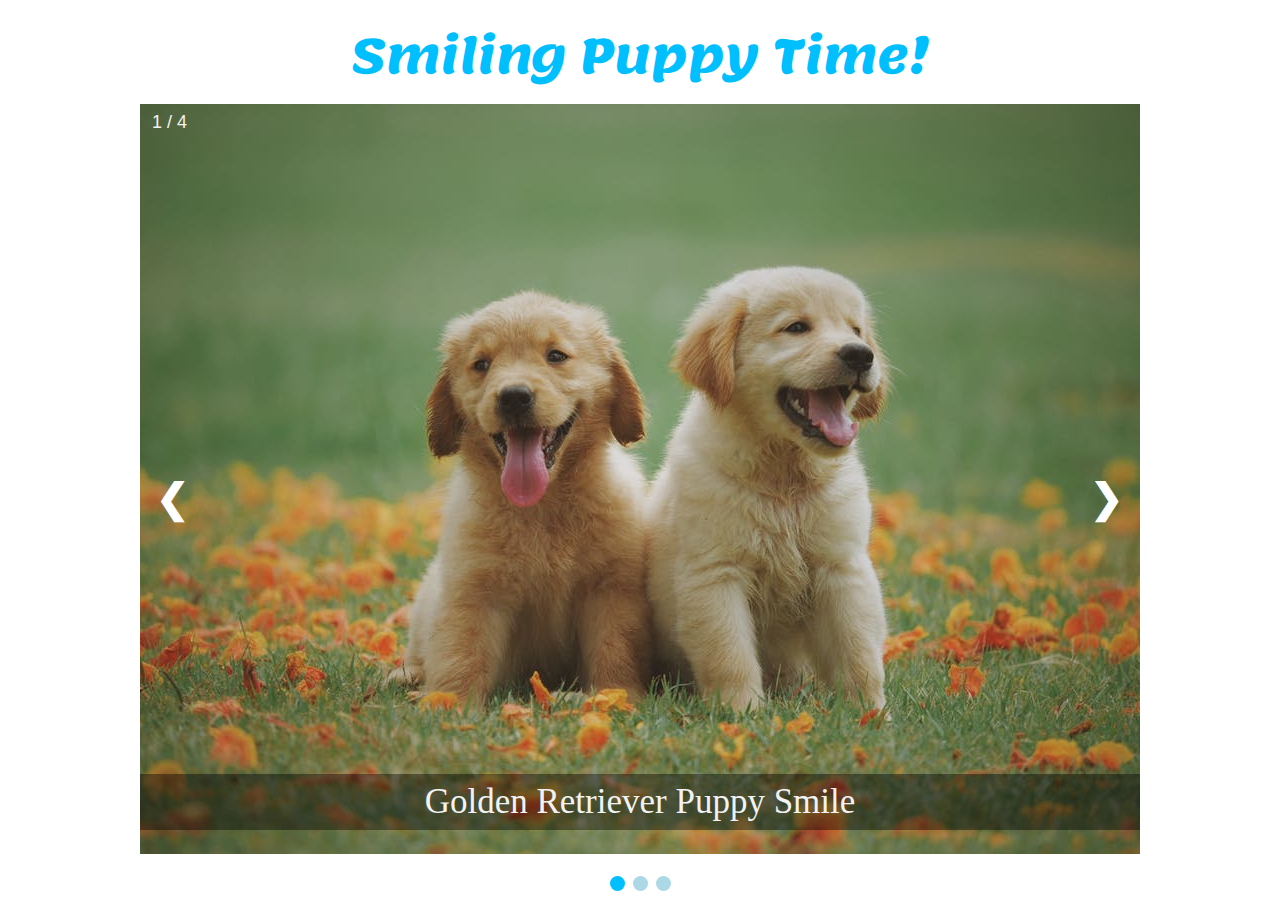
==== index.html @ d89176f0 "Update index.html" ====
<!Doctype html>
<html lang="en">

<head>
    <title>Lender_2162_Project-3 </title>

    <link href="css/slideshow.css" rel="stylesheet">
    
    <link href="https://fonts.googleapis.com/css?family=Lemonada&display=swap" rel="stylesheet">
</head>

<body>
    
<h1>Smiling Puppy Time!</h1>
    <!-- Slideshow container -->
    <div class="slideshow-container">

        <!-- Full-width images with number and caption text -->
        <div class="mySlides fade">
            <div class="numbertext">1 / 4</div>
            <img src="img/golden-smile.jpeg" style="width:100%" alt="Golden retireiver smiles.">
            <div class="text">Golden Retriever Puppy Smile</div>
        </div>

        <div class="mySlides fade">
            <div class="numbertext">2 / 4</div>
            <img src="img/corgi-smile.jpeg" style="width:100%" alt="Corgi smiles.">
            <div class="text">Corgi Smile</div>
        </div>

        <div class="mySlides fade">
            <div class="numbertext">3 / 4</div>
            <img src="img/fluff-smile.jpeg" style="width:100%" alt="Samoyed smiles.">
            <div class="text">Fluffy Samoyed Smile</div>
        </div>

        <div class="mySlides fade">
            <div class="numbertext">4 / 4</div>
            <img src="img/shepard-smile.jpeg" style="width:100%" alt="Shepards smiles.">
            <div class="text">Duo Golden Retriver and Shepard Smileys</div>
        </div>

        <!-- Next and previous buttons -->
        <a class="prev" onclick="plusSlides(-1)">&#10094;</a>
        <a class="next" onclick="plusSlides(1)">&#10095;</a>
    </div>
    <br>

    <!-- The dots/circles -->
    <div style="text-align:center">
        <span class="dot" onclick="currentSlide(1)"></span>
        <span class="dot" onclick="currentSlide(2)"></span>
        <span class="dot" onclick="currentSlide(3)"></span>
    </div>

    <script src="js/slideshow.js"></script>
    
</body>

</html>
---- css/slideshow.css ----
* {
    box-sizing: border-box
}

h1 {
    text-align: center;
    margin: 0px;
    font-family: 'Lemonada', cursive;
    font-size: 3em;
    color: deepskyblue
}

/* Slideshow container */
.slideshow-container {
    max-width: 1000px;
    position: relative;
    margin: auto;
}

/* Hide the images by default */
.mySlides {
    display: none;
}

/* Next & previous buttons */
.prev,
.next {
    cursor: pointer;
    position: absolute;
    top: 50%;
    width: auto;
    margin-top: -22px;
    padding: 16px;
    color: white;
    font-weight: bold;
    font-size: 40px;
    transition: 0.6s ease;
    border-radius: 0 3px 3px 0;
    user-select: none;
}

/* Position the "next button" to the right */
.next {
    right: 0;
    border-radius: 3px 0 0 3px;
}

/* On hover, add a black background color with a little bit see-through */
.prev:hover,
.next:hover {
    background-color: rgba(0, 0, 0, 0.4);
    transition: ease-in-out 0.25s;
}

/* Caption text */
.text {
    color: #f2f2f2;
    font-size: 35px;
    padding: 8px 12px;
    margin-bottom: 20px;
    position: absolute;
    bottom: 8px;
    width: 100%;
    text-align: center;
    background-color: rgba(0, 0, 0, .4)
}

/* Number text (1/3 etc) */
.numbertext {
    color: #f2f2f2;
    font-size: 18px;
    padding: 8px 12px;
    position: absolute;
    top: 0;
    font-family: sans-serif;
}

/* The dots/bullets/indicators */
.dot {
    cursor: pointer;
    height: 15px;
    width: 15px;
    margin: 0 2px;
    background-color: lightblue;
    border-radius: 50%;
    display: inline-block;
    transition: background-color 0.6s ease;
}

.active,
.dot:hover {
    background-color: deepskyblue;
}

/* Fading animation */
.fade {
    -webkit-animation-name: fade;
    -webkit-animation-duration: 1.5s;
    animation-name: fade;
    animation-duration: 1.5s;
}

@-webkit-keyframes fade {
    from {
        opacity: .4
    }

    to {
        opacity: 1
    }
}

@keyframes fade {
    from {
        opacity: .4
    }

    to {
        opacity: 1
    }
}
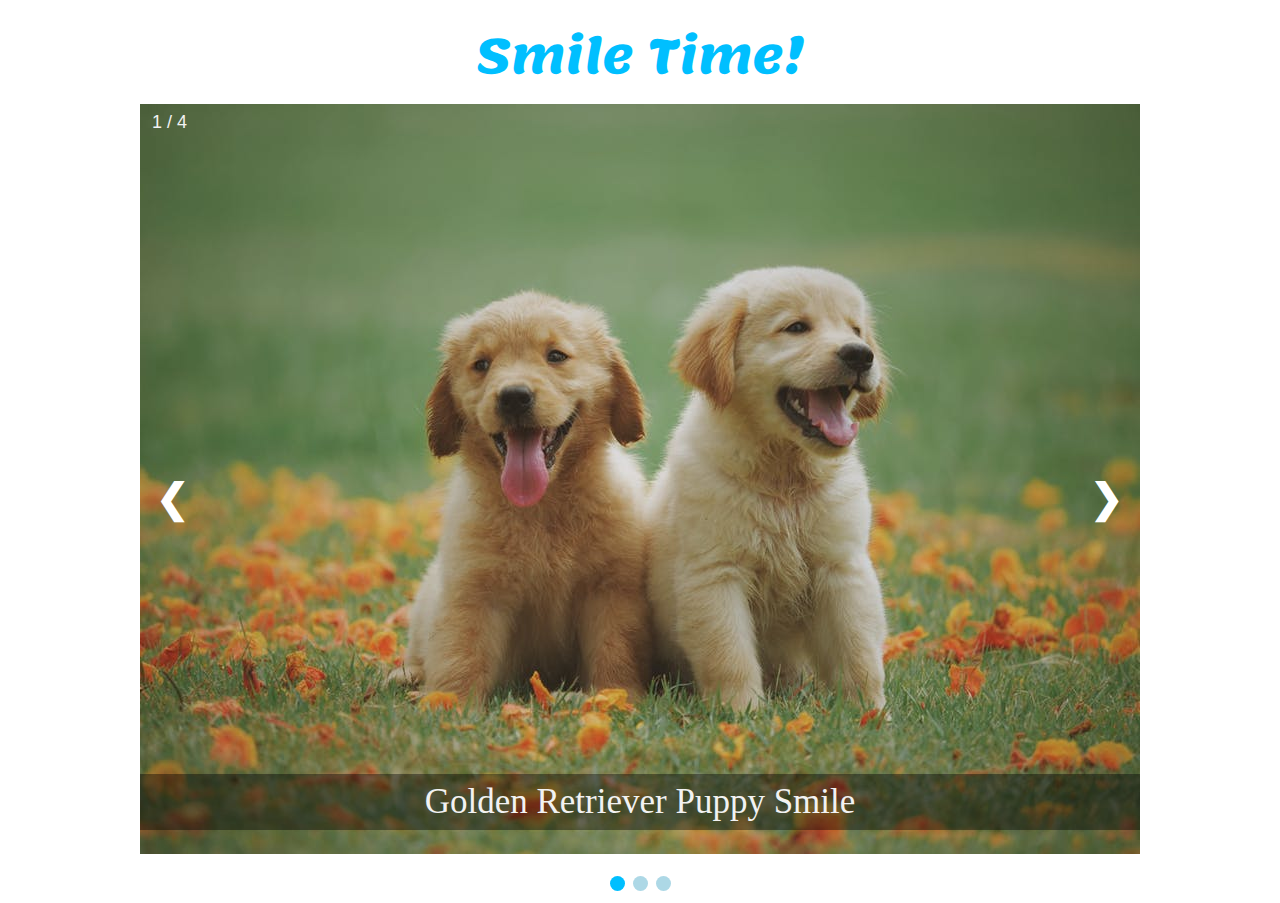
==== commit 19fc7731: "commit-5" ====
--- a/index.html
+++ b/index.html
@@ -2,7 +2,7 @@
 <html lang="en">
 
 <head>
-    <title>Lender_2162_Project-3 </title>
+    <title>Lender_2162_Project-3</title>
 
     <link href="css/slideshow.css" rel="stylesheet">
     
@@ -11,7 +11,7 @@
 
 <body>
     
-<h1>Smiling Puppy Time!</h1>
+<h1>Smile Time!</h1>
     <!-- Slideshow container -->
     <div class="slideshow-container">
 
@@ -37,7 +37,7 @@
         <div class="mySlides fade">
             <div class="numbertext">4 / 4</div>
             <img src="img/shepard-smile.jpeg" style="width:100%" alt="Shepards smiles.">
-            <div class="text">Duo Golden Retriver and Shepard Smileys</div>
+            <div class="text">Duo Golden and Shepard Smileys</div>
         </div>
 
         <!-- Next and previous buttons -->
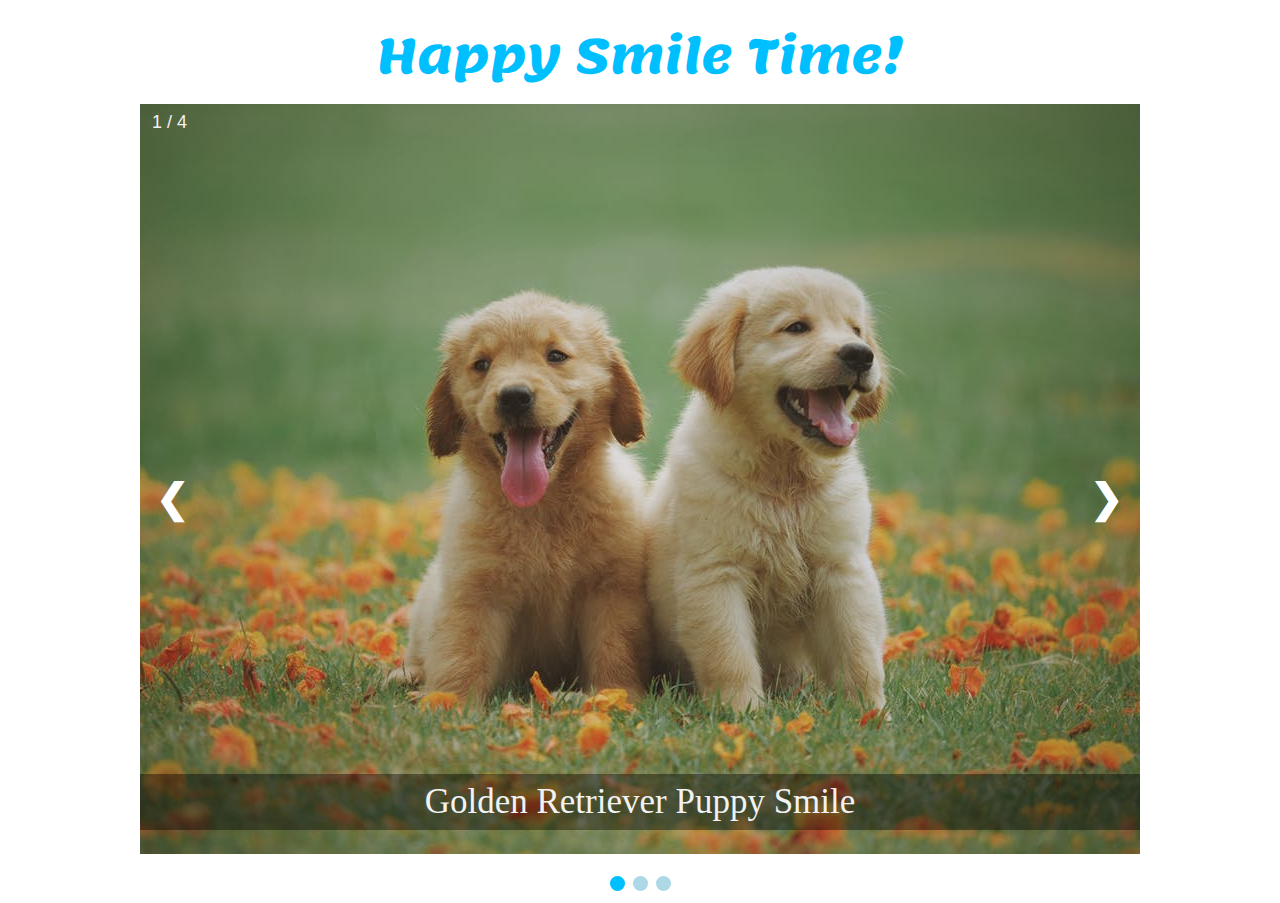
==== commit d4369a76: "add Happy" ====
--- a/index.html
+++ b/index.html
@@ -11,7 +11,7 @@
 
 <body>
     
-<h1>Smile Time!</h1>
+<h1>Happy Smile Time!</h1>
     <!-- Slideshow container -->
     <div class="slideshow-container">
 
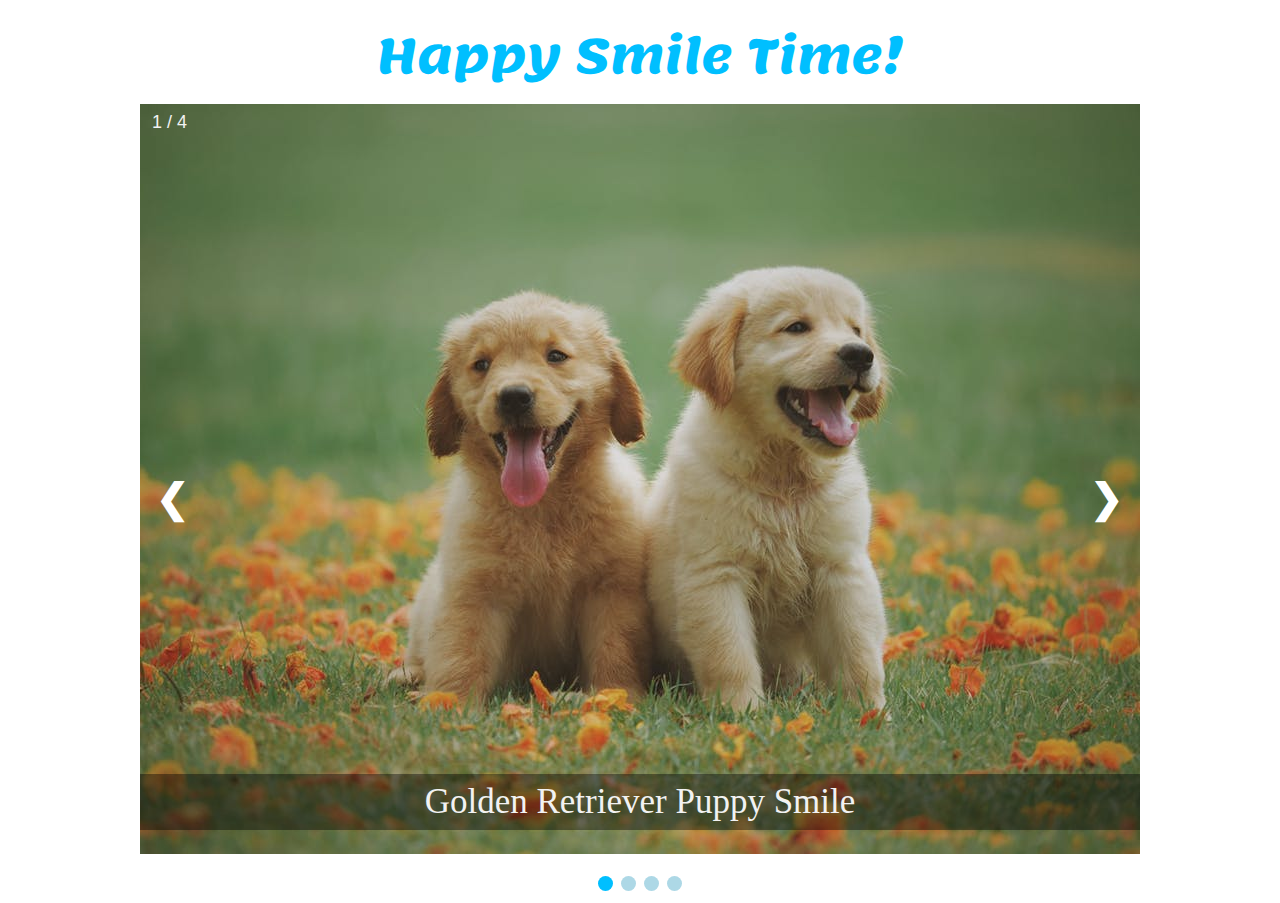
==== commit a897d8ce: "added 4th dot" ====
--- a/index.html
+++ b/index.html
@@ -51,6 +51,7 @@
         <span class="dot" onclick="currentSlide(1)"></span>
         <span class="dot" onclick="currentSlide(2)"></span>
         <span class="dot" onclick="currentSlide(3)"></span>
+        <span class="dot" onclick="currentSlide(3)"></span>
     </div>
 
     <script src="js/slideshow.js"></script>
